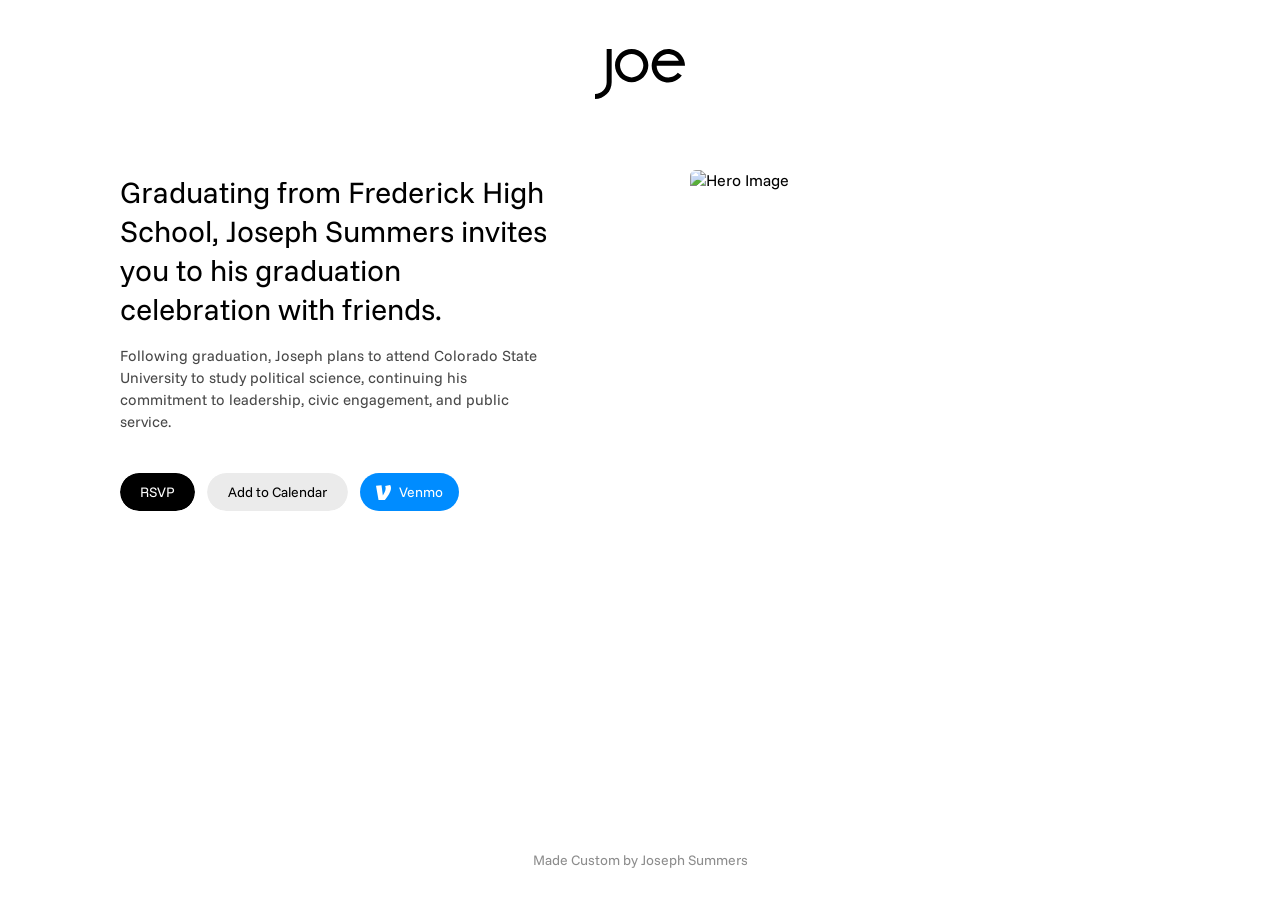
==== index.html @ 03ed66f7 "Added body paragraph" ====
<!DOCTYPE html>
<html lang="en">
<!-- YES, THIS WAS CUSTOM CODED BY ME! I DIDN'T USE A TEMPLATE! -->
<head>
    <meta charset="UTF-8">
    <meta name="viewport" content="width=device-width, initial-scale=1.0">
    <title>Joe Summers</title>
    <link rel="stylesheet" href="styles.css">
</head>
<body>
    <div class="banner">
        <div class="logo-wrap">
            <img src="assets/logo.svg" alt="Logo">
        </div>
    </div>
    <div class="hero">
        <div class="content">
            <div class="text">
                <div class="h1-wrap">
                    <h1>Graduating from Frederick High School, Joseph Summers invites you to his graduation celebration with friends.</h1>
                </div>
                <div class="p-wrap">
                    <p>Following graduation, Joseph plans to attend Colorado State University to study political science, continuing his commitment to leadership, civic engagement, and public service.</p>
                </div>
                <div class="button-wrap" aria-label="Graduation celebration actions">
                    <button class="button" type="button" data-open-rsvp>RSVP</button>
                    <details class="calendar-menu">
                        <summary class="button secondary">Add to Calendar</summary>
                        <div class="calendar-options">
                            <a href="assets/joe-summers-graduation.ics" download>Apple Calendar</a>
                            <a href="https://calendar.google.com/calendar/render?action=TEMPLATE&text=Joseph%20Summers%20Graduation%20Celebration&dates=20260530T230000Z/20260531T030000Z&location=16217%20Galena%20Court%2C%20Brighton%2C%20CO%2080602&details=Graduation%20celebration%20for%20Joseph%20Summers." target="_blank" rel="noopener">Google Calendar</a>
                        </div>
                    </details>
                    <a class="venmo-link" href="https://venmo.com/u/JosephSummers-016" target="_blank" rel="noopener" aria-label="Joseph Summers on Venmo">
                        <img src="assets/venmo.svg" alt="" aria-hidden="true">
                        <span>Venmo</span>
                    </a>
                </div>
            </div>
            <div class="image">
                <img src="assets/image.jpeg" alt="Hero Image">
            </div>
        </div>
    </div>
    <dialog class="rsvp-dialog" aria-labelledby="rsvp-title">
        <form class="rsvp-form" action="#" method="post" novalidate>
            <div class="rsvp-header">
                <h2 id="rsvp-title">RSVP</h2>
                <button class="dialog-close" type="button" aria-label="Close RSVP form" data-close-rsvp>&times;</button>
            </div>
            <div class="rsvp-row">
                <label>
                    <span>First name</span>
                    <input type="text" name="first-name" autocomplete="given-name" required>
                </label>
                <label>
                    <span>Last name</span>
                    <input type="text" name="last-name" autocomplete="family-name" required>
                </label>
            </div>
            <label>
                <span>Phone</span>
                <input type="tel" name="phone" autocomplete="tel" inputmode="tel" placeholder="(555) 123-4567" maxlength="14" pattern="\([0-9]{3}\) [0-9]{3}-[0-9]{4}" required>
            </label>
            <label>
                <span>Guests coming with you</span>
                <select name="guest-count" required>
                    <option value="0">0 guests</option>
                    <option value="1">1 guest</option>
                    <option value="2">2 guests</option>
                    <option value="3">3 guests</option>
                    <option value="4">4 guests</option>
                    <option value="5">5 guests</option>
                </select>
            </label>
            <p class="rsvp-error" aria-live="polite"></p>
            <button class="button" type="submit">Submit RSVP</button>
        </form>
    </dialog>
    <footer class="footer">
        <p>Made Custom by Joseph Summers</p>
    </footer>
    <script>
        const rsvpDialog = document.querySelector('.rsvp-dialog');
        const rsvpForm = document.querySelector('.rsvp-form');
        const rsvpError = document.querySelector('.rsvp-error');
        const openRsvpButton = document.querySelector('[data-open-rsvp]');
        const closeRsvpButton = document.querySelector('[data-close-rsvp]');
        const phoneField = rsvpForm.elements.phone;

        const formatPhoneNumber = (value) => {
            const digits = value.replace(/\D/g, '').slice(0, 10);

            if (digits.length < 4) {
                return digits;
            }

            if (digits.length < 7) {
                return `(${digits.slice(0, 3)}) ${digits.slice(3)}`;
            }

            return `(${digits.slice(0, 3)}) ${digits.slice(3, 6)}-${digits.slice(6)}`;
        };

        openRsvpButton.addEventListener('click', () => {
            rsvpDialog.showModal();
            rsvpDialog.querySelector('input').focus();
        });

        closeRsvpButton.addEventListener('click', () => {
            rsvpDialog.close();
        });

        rsvpDialog.addEventListener('click', (event) => {
            if (event.target === rsvpDialog) {
                rsvpDialog.close();
            }
        });

        rsvpForm.addEventListener('input', (event) => {
            if (event.target.matches('input')) {
                event.target.removeAttribute('aria-invalid');
                rsvpError.textContent = '';
            }
        });

        phoneField.addEventListener('input', () => {
            phoneField.value = formatPhoneNumber(phoneField.value);
        });

        rsvpForm.addEventListener('submit', (event) => {
            event.preventDefault();

            const firstNameField = rsvpForm.elements['first-name'];
            const lastNameField = rsvpForm.elements['last-name'];
            const guestCountField = rsvpForm.elements['guest-count'];

            rsvpForm.querySelectorAll('[aria-invalid="true"]').forEach((field) => {
                field.removeAttribute('aria-invalid');
            });

            const invalidField = [firstNameField, lastNameField, phoneField, guestCountField].find((field) => {
                return !field.validity.valid;
            });

            if (invalidField) {
                invalidField.setAttribute('aria-invalid', 'true');
                rsvpError.textContent = 'Please complete your name and enter a 10-digit phone number.';
                invalidField.focus();
            }
        });
    </script>
</body>
</html>
---- styles.css ----
@import url('https://fonts.googleapis.com/css2?family=Funnel+Sans:ital,wght@0,300..800;1,300..800&display=swap');

body {
    font-family: 'Funnel Sans', sans-serif;
    font-weight: 400;
    margin: 0;
    padding: 0;
    color: #000000;
    background: #ffffff;
}

.banner {
    display: flex;
    align-items: center;
    justify-content: center;
    padding: 49px 24px 71px;
}

.logo-wrap img {
    display: block;
    width: 90px;
    height: 50px;
}

.hero {
    display: flex;
    justify-content: center;
    padding: 0 40px 80px;
}

.content {
    display: grid;
    grid-template-columns: 430px 470px;
    column-gap: 140px;
    align-items: start;
    width: 100%;
    max-width: 1040px;
}

.text {
    display: flex;
    flex-direction: column;
    align-items: start;
    padding-top: 3px;
}

.h1-wrap {
    width: 100%;
}

.p-wrap {
    margin-top: 16px;
    max-width: 420px;
}

.p-wrap p {
    margin: 0;
    font-size: 15px;
    line-height: 22px;
    color: rgba(0, 0, 0, 0.72);
}

h1 {
    font-size: 30px;
    line-height: 39px;
    letter-spacing: 0;
    font-weight: 400;
    margin: 0;
}

.button-wrap {
    display: flex;
    flex-direction: row;
    align-items: center;
    column-gap: 12px;
    margin-top: 40px;
}

.calendar-menu {
    position: relative;
}

.calendar-menu summary {
    list-style: none;
}

.calendar-menu summary::-webkit-details-marker {
    display: none;
}

.button {
    position: relative;
    display: inline-flex;
    align-items: center;
    justify-content: center;
    min-height: 38px;
    padding: 0 20px;
    box-sizing: border-box;
    border: none;
    border-radius: 980px;
    background-color: transparent;
    color: #ffffff;
    font-size: 14px;
    line-height: 1;
    font-weight: 400;
    font-family: inherit;
    cursor: pointer;
    text-decoration: none;
    overflow: hidden;
}

.button::before {
    content: "";
    position: absolute;
    inset: 0;
    z-index: -1;
    border-radius: inherit;
    background-color: #000000;
    transition: opacity 180ms ease;
}

.button:hover::before {
    opacity: 0.72;
}

.button:active::before {
    opacity: 0.86;
}

.button.secondary {
    color: #000000;
    min-width: 141px;
}

.button.secondary::before {
    background-color: rgba(0, 0, 0, 0.08);
}

.calendar-options {
    position: absolute;
    top: calc(100% + 8px);
    left: 0;
    z-index: 10;
    display: flex;
    flex-direction: column;
    min-width: 158px;
    padding: 8px;
    border-radius: 12px;
    background: #ffffff;
    box-shadow: 0 10px 30px rgba(0, 0, 0, 0.10);
    border: 1px solid rgba(0, 0, 0, 0.10);
}

.calendar-options a {
    position: relative;
    padding: 10px 12px;
    border-radius: 8px;
    color: #000000;
    font-size: 14px;
    line-height: 1;
    text-decoration: none;
    white-space: nowrap;
    overflow: hidden;
}

.calendar-options a::before {
    content: "";
    position: absolute;
    inset: 0;
    z-index: -1;
    border-radius: inherit;
    background-color: rgba(0, 0, 0, 0.05);
    opacity: 0;
    transition: opacity 180ms ease;
}

.calendar-options a:hover::before {
    opacity: 0.72;
}

.rsvp-dialog {
    width: min(430px, calc(100% - 40px));
    padding: 0;
    border: none;
    border-radius: 10px;
    background: #ffffff;
    color: #000000;
    box-shadow: 0 24px 70px rgba(0, 0, 0, 0.20);
}

.rsvp-dialog::backdrop {
    background: rgba(0, 0, 0, 0.34);
}

.rsvp-form {
    display: grid;
    grid-template-columns: 1fr;
    row-gap: 12px;
    width: 100%;
    padding: 22px;
    box-sizing: border-box;
}

.rsvp-header {
    display: flex;
    align-items: center;
    justify-content: space-between;
    column-gap: 16px;
    margin-bottom: 2px;
}

.rsvp-header h2 {
    margin: 0;
    font-size: 22px;
    line-height: 28px;
    font-weight: 400;
    letter-spacing: 0;
}

.dialog-close {
    display: inline-flex;
    align-items: center;
    justify-content: center;
    width: 32px;
    height: 32px;
    padding: 0;
    border: none;
    border-radius: 50%;
    background: rgba(0, 0, 0, 0.06);
    color: #000000;
    font-family: inherit;
    font-size: 22px;
    line-height: 1;
    cursor: pointer;
}

.dialog-close:hover {
    background: rgba(0, 0, 0, 0.10);
}

.rsvp-row {
    display: grid;
    grid-template-columns: 1fr 1fr;
    column-gap: 12px;
}

.rsvp-form label {
    display: flex;
    flex-direction: column;
    row-gap: 6px;
}

.rsvp-form span {
    color: rgba(0, 0, 0, 0.58);
    font-size: 13px;
    line-height: 18px;
}

.rsvp-form input,
.rsvp-form select {
    width: 100%;
    min-height: 42px;
    padding: 0 13px;
    box-sizing: border-box;
    border: 1px solid rgba(0, 0, 0, 0.16);
    border-radius: 8px;
    background: #ffffff;
    color: #000000;
    font: inherit;
    font-family: inherit;
    font-size: 15px;
    line-height: 1;
    outline: none;
    transition: border-color 180ms ease, box-shadow 180ms ease;
}

.rsvp-form select {
    appearance: none;
    background-image: linear-gradient(45deg, transparent 50%, #000000 50%),
        linear-gradient(135deg, #000000 50%, transparent 50%);
    background-position: calc(100% - 18px) 18px, calc(100% - 13px) 18px;
    background-repeat: no-repeat;
    background-size: 5px 5px, 5px 5px;
    padding-right: 34px;
}

.rsvp-form input:focus,
.rsvp-form select:focus {
    border-color: rgba(0, 0, 0, 0.72);
    box-shadow: 0 0 0 3px rgba(0, 0, 0, 0.08);
}

.rsvp-form input[aria-invalid="true"],
.rsvp-form select[aria-invalid="true"] {
    border-color: rgba(0, 0, 0, 0.72);
    box-shadow: inset 0 0 0 1px rgba(0, 0, 0, 0.72);
}

.rsvp-error {
    min-height: 18px;
    margin: 0;
    color: rgba(0, 0, 0, 0.58);
    font-size: 13px;
    line-height: 18px;
}

.rsvp-form .button {
    justify-self: start;
}

@media (prefers-reduced-motion: reduce) {
    .button::before,
    .calendar-options a::before,
    .rsvp-form input {
        transition: none;
    }
}

.image {
    width: 470px;
    height: 600px;
    border-radius: 6px;
    overflow: hidden;
}

.image img {
    display: block;
    width: 100%;
    height: 100%;
    object-fit: cover;
    object-position: center;
}

.footer {
    display: flex;
    align-items: center;
    justify-content: center;
    width: 100%;
    max-width: 1040px;
    margin: 0 auto;
    padding: 0 40px 40px;
    box-sizing: border-box;
}

.footer p {
    margin: 0;
    color: rgba(0, 0, 0, 0.45);
    font-size: 14px;
    line-height: 20px;
}

.venmo-link {
    display: inline-flex;
    align-items: center;
    justify-content: center;
    column-gap: 8px;
    min-height: 38px;
    padding: 0 16px;
    border-radius: 980px;
    background: #008CFF;
    color: #ffffff;
    font-size: 14px;
    line-height: 1;
    text-decoration: none;
    transition: opacity 180ms ease;
}

.venmo-link:hover {
    opacity: 0.72;
}

.venmo-link img {
    display: block;
    width: 15px;
    height: 15px;
}

::selection {
    background-color: #000000;
    color: #ffffff;
}

@media (max-width: 980px) {
    .banner {
        padding-bottom: 48px;
    }

    .hero {
        padding: 0 24px 56px;
    }

    .footer {
        padding-right: 24px;
        padding-left: 24px;
    }

    .content {
        grid-template-columns: 1fr;
        row-gap: 44px;
        max-width: 560px;
    }

    .text {
        padding-top: 0;
    }

    .image {
        width: 100%;
        height: auto;
        aspect-ratio: 47 / 60;
    }
}

@media (max-width: 520px) {
    .banner {
        padding-top: 32px;
        padding-bottom: 40px;
    }

    h1 {
        font-size: 28px;
        line-height: 36px;
    }

    .button-wrap {
        margin-top: 32px;
        flex-wrap: wrap;
    }

    .footer {
        row-gap: 18px;
        flex-wrap: wrap;
    }

    .rsvp-dialog {
        width: min(430px, calc(100% - 28px));
    }

    .rsvp-form {
        padding: 18px;
    }

    .rsvp-row {
        grid-template-columns: 1fr;
        row-gap: 12px;
    }
}
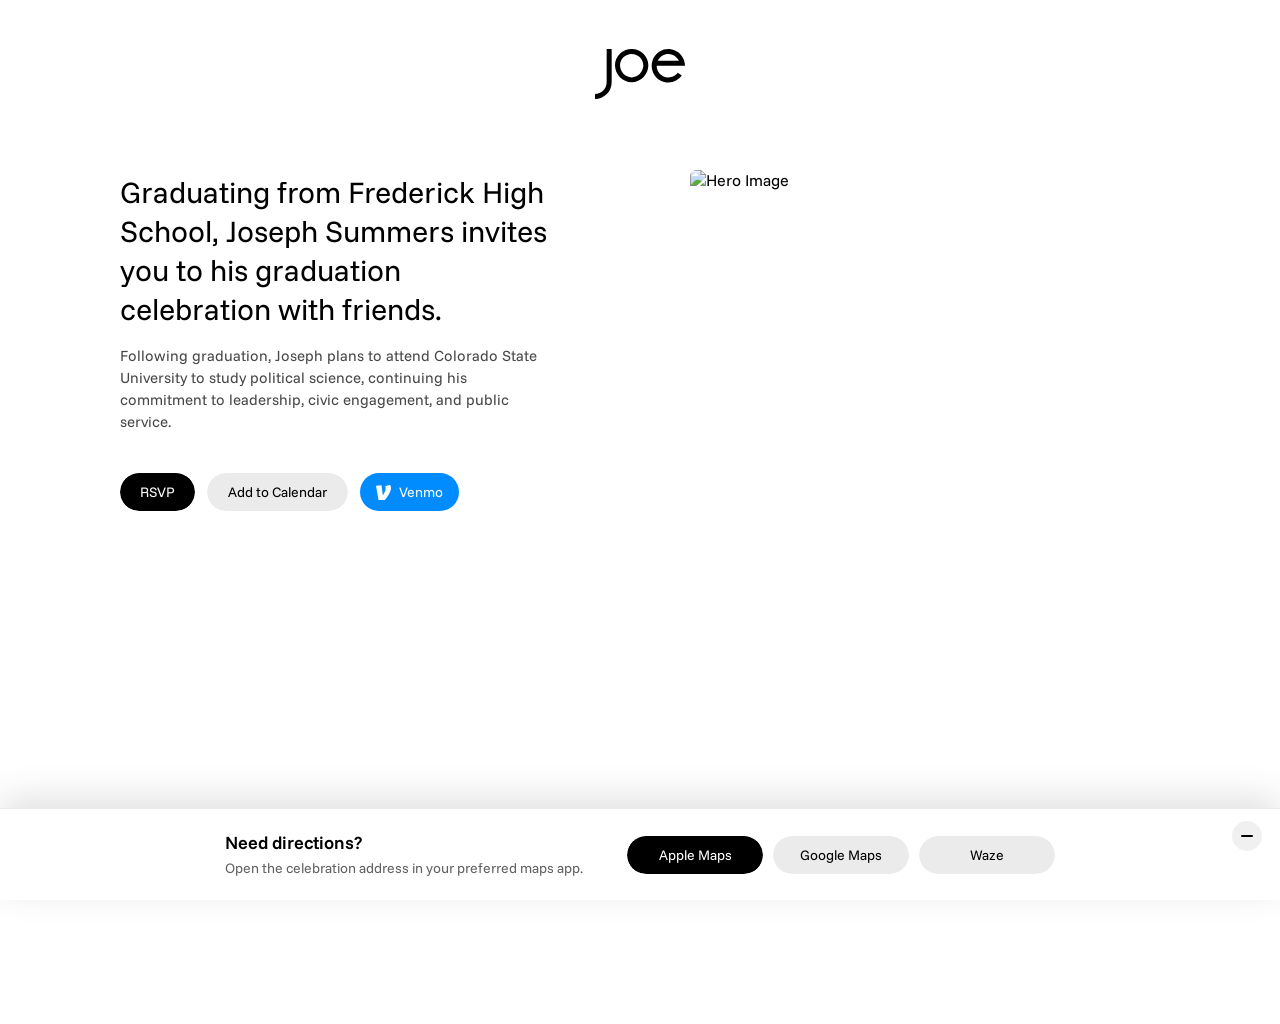
==== commit 16ce998f: "Add persistent directions banner" ====
--- a/index.html
+++ b/index.html
@@ -27,8 +27,14 @@
                     <details class="calendar-menu">
                         <summary class="button secondary">Add to Calendar</summary>
                         <div class="calendar-options">
-                            <a href="assets/joe-summers-graduation.ics" download>Apple Calendar</a>
-                            <a href="https://calendar.google.com/calendar/render?action=TEMPLATE&text=Joseph%20Summers%20Graduation%20Celebration&dates=20260530T230000Z/20260531T030000Z&location=16217%20Galena%20Court%2C%20Brighton%2C%20CO%2080602&details=Graduation%20celebration%20for%20Joseph%20Summers." target="_blank" rel="noopener">Google Calendar</a>
+                            <a href="assets/joe-summers-graduation.ics" download>
+                                <img src="assets/calendar_apple.svg" alt="" aria-hidden="true">
+                                <span>Apple Calendar</span>
+                            </a>
+                            <a href="https://calendar.google.com/calendar/render?action=TEMPLATE&text=Joseph%20Summers%20Graduation%20Celebration&dates=20260530T230000Z/20260531T030000Z&location=16217%20Galena%20Court%2C%20Brighton%2C%20CO%2080602&details=Graduation%20celebration%20for%20Joseph%20Summers." target="_blank" rel="noopener">
+                                <img src="assets/calendar_google.svg" alt="" aria-hidden="true">
+                                <span>Google Calendar</span>
+                            </a>
                         </div>
                     </details>
                     <a class="venmo-link" href="https://venmo.com/u/JosephSummers-016" target="_blank" rel="noopener" aria-label="Joseph Summers on Venmo">
@@ -74,81 +80,37 @@
                 </select>
             </label>
             <p class="rsvp-error" aria-live="polite"></p>
-            <button class="button" type="submit">Submit RSVP</button>
+            <button class="button rsvp-submit" type="submit">
+                <span class="submit-label">Submit RSVP</span>
+                <span class="submit-spinner" aria-hidden="true"></span>
+            </button>
         </form>
+        <div class="rsvp-confirmation" role="status" aria-live="polite" hidden>
+            <div class="confirmation-mark" aria-hidden="true">
+                <img src="assets/check-mark.svg" alt="">
+            </div>
+            <h2 tabindex="-1">RSVP received</h2>
+            <p>Thanks for letting us know. We look forward to celebrating with you.</p>
+            <button class="button" type="button" data-close-rsvp>Close</button>
+        </div>
     </dialog>
     <footer class="footer">
         <p>Made Custom by Joseph Summers</p>
     </footer>
-    <script>
-        const rsvpDialog = document.querySelector('.rsvp-dialog');
-        const rsvpForm = document.querySelector('.rsvp-form');
-        const rsvpError = document.querySelector('.rsvp-error');
-        const openRsvpButton = document.querySelector('[data-open-rsvp]');
-        const closeRsvpButton = document.querySelector('[data-close-rsvp]');
-        const phoneField = rsvpForm.elements.phone;
-
-        const formatPhoneNumber = (value) => {
-            const digits = value.replace(/\D/g, '').slice(0, 10);
-
-            if (digits.length < 4) {
-                return digits;
-            }
-
-            if (digits.length < 7) {
-                return `(${digits.slice(0, 3)}) ${digits.slice(3)}`;
-            }
-
-            return `(${digits.slice(0, 3)}) ${digits.slice(3, 6)}-${digits.slice(6)}`;
-        };
-
-        openRsvpButton.addEventListener('click', () => {
-            rsvpDialog.showModal();
-            rsvpDialog.querySelector('input').focus();
-        });
-
-        closeRsvpButton.addEventListener('click', () => {
-            rsvpDialog.close();
-        });
-
-        rsvpDialog.addEventListener('click', (event) => {
-            if (event.target === rsvpDialog) {
-                rsvpDialog.close();
-            }
-        });
-
-        rsvpForm.addEventListener('input', (event) => {
-            if (event.target.matches('input')) {
-                event.target.removeAttribute('aria-invalid');
-                rsvpError.textContent = '';
-            }
-        });
-
-        phoneField.addEventListener('input', () => {
-            phoneField.value = formatPhoneNumber(phoneField.value);
-        });
-
-        rsvpForm.addEventListener('submit', (event) => {
-            event.preventDefault();
-
-            const firstNameField = rsvpForm.elements['first-name'];
-            const lastNameField = rsvpForm.elements['last-name'];
-            const guestCountField = rsvpForm.elements['guest-count'];
-
-            rsvpForm.querySelectorAll('[aria-invalid="true"]').forEach((field) => {
-                field.removeAttribute('aria-invalid');
-            });
-
-            const invalidField = [firstNameField, lastNameField, phoneField, guestCountField].find((field) => {
-                return !field.validity.valid;
-            });
-
-            if (invalidField) {
-                invalidField.setAttribute('aria-invalid', 'true');
-                rsvpError.textContent = 'Please complete your name and enter a 10-digit phone number.';
-                invalidField.focus();
-            }
-        });
-    </script>
+    <aside class="map-banner" aria-label="Directions to the graduation celebration" data-map-banner>
+        <button class="map-banner-toggle" type="button" aria-label="Minimize directions banner" aria-expanded="true" data-map-banner-toggle>
+            <span class="map-banner-toggle-mark" aria-hidden="true"></span>
+        </button>
+        <div class="map-banner-copy" data-map-banner-copy>
+            <h2>Need directions?</h2>
+            <p>Open the celebration address in your preferred maps app.</p>
+        </div>
+        <div class="map-banner-actions" data-map-banner-actions>
+            <a class="button" href="https://maps.apple.com/?q=16217%20Galena%20Court%2C%20Brighton%2C%20CO%2080602" target="_blank" rel="noopener">Apple Maps</a>
+            <a class="button secondary" href="https://www.google.com/maps/search/?api=1&amp;query=16217%20Galena%20Court%2C%20Brighton%2C%20CO%2080602" target="_blank" rel="noopener">Google Maps</a>
+            <a class="button secondary" href="https://waze.com/ul?q=16217%20Galena%20Court%2C%20Brighton%2C%20CO%2080602&amp;navigate=yes" target="_blank" rel="noopener">Waze</a>
+        </div>
+    </aside>
+    <script src="script.js" defer></script>
 </body>
 </html>
--- a/styles.css
+++ b/styles.css
@@ -4,9 +4,13 @@
     font-family: 'Funnel Sans', sans-serif;
     font-weight: 400;
     margin: 0;
-    padding: 0;
+    padding: 0 0 114px;
     color: #000000;
     background: #ffffff;
+}
+
+body.map-banner-is-minimized {
+    padding-bottom: 62px;
 }
 
 .banner {
@@ -127,6 +131,16 @@
     opacity: 0.86;
 }
 
+.button:disabled {
+    color: rgba(0, 0, 0, 0.42);
+    cursor: not-allowed;
+}
+
+.button:disabled::before {
+    background-color: rgba(0, 0, 0, 0.12);
+    opacity: 1;
+}
+
 .button.secondary {
     color: #000000;
     min-width: 141px;
@@ -153,6 +167,9 @@
 
 .calendar-options a {
     position: relative;
+    display: inline-flex;
+    align-items: center;
+    column-gap: 8px;
     padding: 10px 12px;
     border-radius: 8px;
     color: #000000;
@@ -161,6 +178,12 @@
     text-decoration: none;
     white-space: nowrap;
     overflow: hidden;
+}
+
+.calendar-options img {
+    display: block;
+    width: 15px;
+    height: 15px;
 }
 
 .calendar-options a::before {
@@ -199,6 +222,10 @@
     width: 100%;
     padding: 22px;
     box-sizing: border-box;
+}
+
+.rsvp-form[hidden] {
+    display: none;
 }
 
 .rsvp-header {
@@ -250,7 +277,7 @@
     row-gap: 6px;
 }
 
-.rsvp-form span {
+.rsvp-form label span {
     color: rgba(0, 0, 0, 0.58);
     font-size: 13px;
     line-height: 18px;
@@ -308,11 +335,92 @@
     justify-self: start;
 }
 
+.rsvp-submit {
+    column-gap: 8px;
+}
+
+.submit-label {
+    color: inherit;
+    font-size: inherit;
+    line-height: inherit;
+}
+
+.rsvp-submit:disabled {
+    cursor: wait;
+}
+
+.submit-spinner {
+    display: none;
+    width: 13px;
+    height: 13px;
+    border: 2px solid rgba(255, 255, 255, 0.42);
+    border-top-color: #ffffff;
+    border-radius: 50%;
+    box-sizing: border-box;
+    animation: submit-spin 760ms linear infinite;
+}
+
+.rsvp-submit[aria-busy="true"] .submit-spinner {
+    display: block;
+}
+
+@keyframes submit-spin {
+    to {
+        transform: rotate(360deg);
+    }
+}
+
+.rsvp-confirmation {
+    display: grid;
+    justify-items: start;
+    row-gap: 12px;
+    padding: 26px 22px 22px;
+    box-sizing: border-box;
+}
+
+.rsvp-confirmation[hidden] {
+    display: none;
+}
+
+.confirmation-mark {
+    width: 34px;
+    height: 34px;
+}
+
+.confirmation-mark img {
+    display: block;
+    width: 100%;
+    height: 100%;
+}
+
+.rsvp-confirmation h2 {
+    margin: 4px 0 0;
+    color: #000000;
+    font-size: 22px;
+    line-height: 28px;
+    font-weight: 400;
+    letter-spacing: 0;
+    outline: none;
+}
+
+.rsvp-confirmation p {
+    max-width: 330px;
+    margin: 0 0 6px;
+    color: rgba(0, 0, 0, 0.62);
+    font-size: 15px;
+    line-height: 22px;
+}
+
 @media (prefers-reduced-motion: reduce) {
     .button::before,
     .calendar-options a::before,
-    .rsvp-form input {
+    .rsvp-form input,
+    .map-banner-toggle {
         transition: none;
+    }
+
+    .submit-spinner {
+        animation-duration: 1.4s;
     }
 }
 
@@ -347,6 +455,135 @@
     color: rgba(0, 0, 0, 0.45);
     font-size: 14px;
     line-height: 20px;
+}
+
+.map-banner {
+    position: fixed;
+    right: 0;
+    bottom: 0;
+    left: 0;
+    z-index: 20;
+    display: flex;
+    align-items: center;
+    justify-content: center;
+    column-gap: 44px;
+    min-height: 92px;
+    padding: 18px 28px;
+    box-sizing: border-box;
+    border: 1px solid rgba(0, 0, 0, 0.08);
+    border-bottom: 0;
+    border-right: 0;
+    border-left: 0;
+    border-radius: 0;
+    background: rgba(255, 255, 255, 0.94);
+    box-shadow: 0 -10px 36px rgba(0, 0, 0, 0.12);
+    backdrop-filter: blur(18px);
+}
+
+.map-banner-toggle {
+    position: absolute;
+    top: 12px;
+    right: 18px;
+    display: inline-flex;
+    align-items: center;
+    justify-content: center;
+    width: 30px;
+    height: 30px;
+    padding: 0;
+    border: 0;
+    border-radius: 50%;
+    background: rgba(0, 0, 0, 0.06);
+    color: #000000;
+    cursor: pointer;
+    transition: background-color 180ms ease;
+}
+
+.map-banner-toggle:hover {
+    background: rgba(0, 0, 0, 0.10);
+}
+
+.map-banner-toggle-mark {
+    position: relative;
+    display: block;
+    width: 12px;
+    height: 12px;
+}
+
+.map-banner-toggle-mark::before,
+.map-banner-toggle-mark::after {
+    content: "";
+    position: absolute;
+    top: 5px;
+    left: 0;
+    width: 12px;
+    height: 2px;
+    border-radius: 2px;
+    background: currentColor;
+}
+
+.map-banner-toggle-mark::after {
+    opacity: 0;
+    transform: rotate(90deg);
+}
+
+.map-banner-copy {
+    display: grid;
+    row-gap: 4px;
+    min-width: 0;
+}
+
+.map-banner-copy h2 {
+    margin: 0;
+    color: #000000;
+    font-size: 18px;
+    line-height: 22px;
+    font-weight: 600;
+    letter-spacing: 0;
+}
+
+.map-banner-copy p {
+    margin: 0;
+    color: rgba(0, 0, 0, 0.62);
+    font-size: 14px;
+    line-height: 20px;
+}
+
+.map-banner-actions {
+    display: flex;
+    align-items: center;
+    column-gap: 10px;
+}
+
+.map-banner .button {
+    min-width: 136px;
+}
+
+.map-banner.is-minimized {
+    justify-content: center;
+    min-height: 50px;
+    padding: 10px 58px 10px 20px;
+}
+
+.map-banner.is-minimized .map-banner-copy {
+    width: auto;
+}
+
+.map-banner.is-minimized .map-banner-copy h2 {
+    font-size: 15px;
+    line-height: 20px;
+}
+
+.map-banner.is-minimized .map-banner-copy p,
+.map-banner.is-minimized .map-banner-actions {
+    display: none;
+}
+
+.map-banner.is-minimized .map-banner-toggle {
+    top: 10px;
+}
+
+.map-banner.is-minimized .map-banner-toggle-mark::after {
+    opacity: 1;
 }
 
 .venmo-link {
@@ -381,6 +618,14 @@
 }
 
 @media (max-width: 980px) {
+    body {
+        padding-bottom: 138px;
+    }
+
+    body.map-banner-is-minimized {
+        padding-bottom: 62px;
+    }
+
     .banner {
         padding-bottom: 48px;
     }
@@ -409,9 +654,78 @@
         height: auto;
         aspect-ratio: 47 / 60;
     }
+
+    .invite-animation {
+        width: min(88vw, 500px);
+    }
+
+    .map-banner {
+        justify-content: space-between;
+        column-gap: 24px;
+        min-height: 104px;
+    }
+}
+
+@media (max-width: 700px) {
+    body {
+        padding-bottom: 258px;
+    }
+
+    body.map-banner-is-minimized {
+        padding-bottom: 62px;
+    }
+
+    .map-banner {
+        display: grid;
+        grid-template-columns: 1fr;
+        align-content: start;
+        justify-items: center;
+        row-gap: 18px;
+        min-height: 238px;
+        padding: 22px 20px 18px;
+        text-align: center;
+    }
+
+    .map-banner-toggle {
+        top: 12px;
+        right: 14px;
+    }
+
+    .map-banner-copy,
+    .map-banner-actions {
+        width: min(100%, 430px);
+    }
+
+    .map-banner-actions {
+        display: grid;
+        grid-template-columns: 1fr;
+        row-gap: 8px;
+    }
+
+    .map-banner .button {
+        width: 100%;
+        min-width: 0;
+        padding-right: 12px;
+        padding-left: 12px;
+    }
+
+    .map-banner.is-minimized {
+        display: flex;
+        min-height: 50px;
+        padding: 10px 54px 10px 20px;
+        text-align: left;
+    }
 }
 
 @media (max-width: 520px) {
+    body {
+        padding-bottom: 258px;
+    }
+
+    body.map-banner-is-minimized {
+        padding-bottom: 62px;
+    }
+
     .banner {
         padding-top: 32px;
         padding-bottom: 40px;
@@ -444,4 +758,62 @@
         grid-template-columns: 1fr;
         row-gap: 12px;
     }
-}
+
+    .invitation-stage {
+        padding: 30px 18px 28px;
+    }
+
+    .invite-animation {
+        width: 100%;
+        height: 620px;
+        min-height: 620px;
+        margin-top: 0;
+    }
+
+    .card-flight {
+        width: min(76vw, 310px);
+    }
+
+    .envelope {
+        width: min(88vw, 390px);
+        height: min(54vw, 230px);
+        min-height: 182px;
+    }
+
+    .invite-shadow {
+        width: min(78vw, 340px);
+    }
+
+    @keyframes card-remove {
+        0% {
+            opacity: 0;
+            clip-path: inset(0 0 48% 0 round 6px);
+            transform: translate3d(-53%, 74px, 0) rotate(-8deg) scale(0.60);
+        }
+
+        18% {
+            opacity: 1;
+        }
+
+        56% {
+            clip-path: inset(0 0 10% 0 round 6px);
+            transform: translate3d(-54%, -148px, 0) rotate(-13deg) scale(0.76);
+        }
+
+        100% {
+            opacity: 1;
+            clip-path: inset(0 0 0 0 round 6px);
+            transform: translate3d(-50%, -106px, 0) rotate(0deg) scale(1);
+        }
+    }
+}
+
+@media (prefers-reduced-motion: reduce) {
+    .mail-scene,
+    .card-flight,
+    .envelope-flap,
+    .invite-shadow {
+        animation-duration: 1ms;
+        animation-delay: 0ms;
+    }
+}
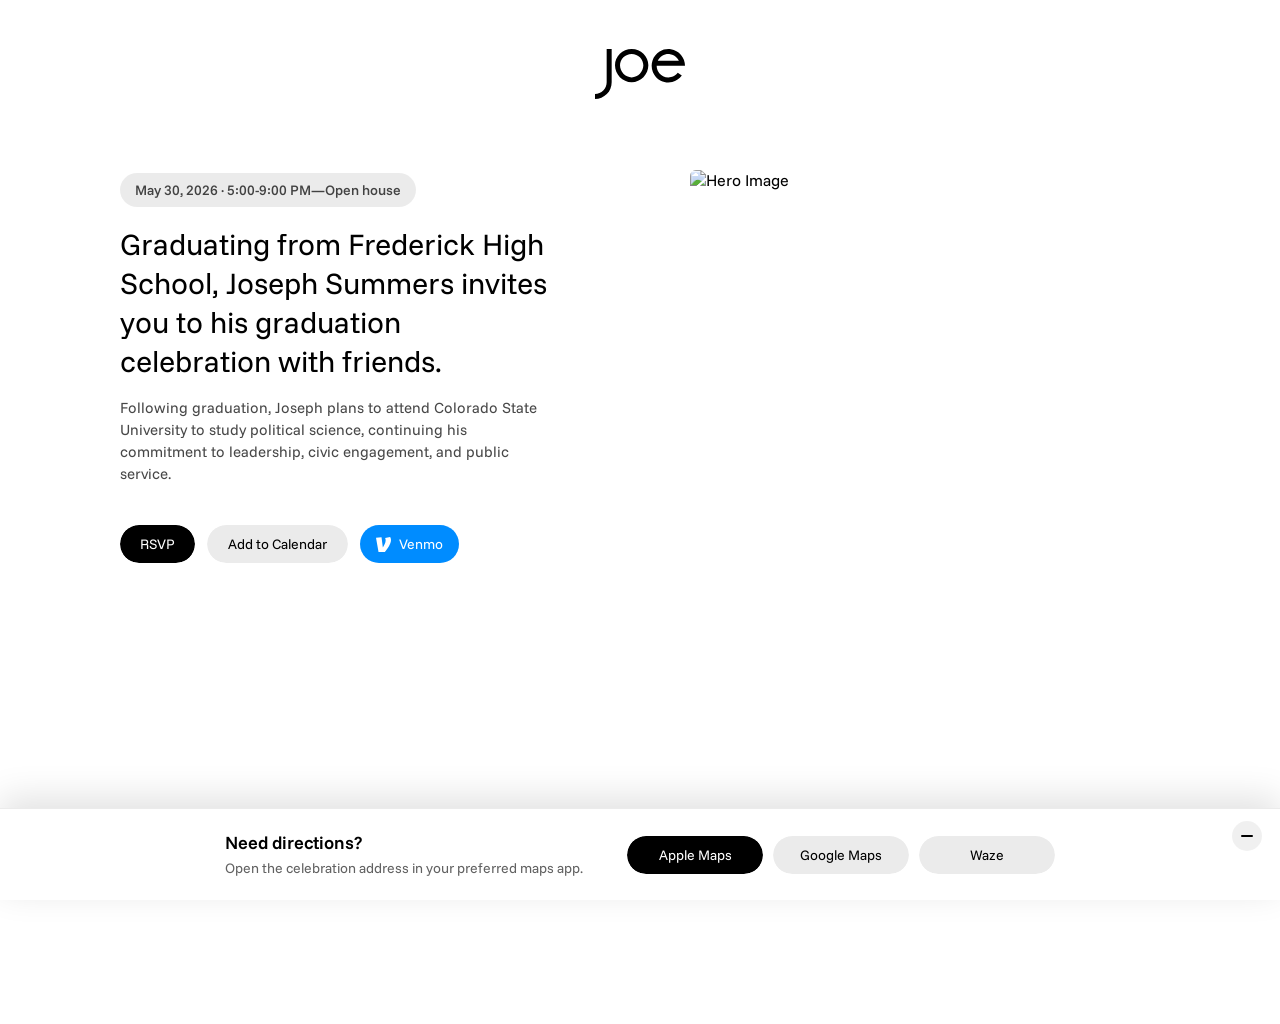
==== commit 42657227: "Add event date pill" ====
--- a/index.html
+++ b/index.html
@@ -16,6 +16,7 @@
     <div class="hero">
         <div class="content">
             <div class="text">
+                <time class="event-pill" datetime="2026-05-30T17:00:00-06:00">May 30, 2026 · 5:00-9:00 PM—Open house</time>
                 <div class="h1-wrap">
                     <h1>Graduating from Frederick High School, Joseph Summers invites you to his graduation celebration with friends.</h1>
                 </div>
--- a/styles.css
+++ b/styles.css
@@ -50,6 +50,22 @@
 
 .h1-wrap {
     width: 100%;
+}
+
+.event-pill {
+    display: inline-flex;
+    align-items: center;
+    min-height: 34px;
+    margin-bottom: 18px;
+    padding: 0 15px;
+    box-sizing: border-box;
+    border-radius: 980px;
+    background: rgba(0, 0, 0, 0.08);
+    color: rgba(0, 0, 0, 0.72);
+    font-size: 14px;
+    line-height: 1;
+    font-weight: 500;
+    white-space: nowrap;
 }
 
 .p-wrap {
@@ -741,6 +757,11 @@
         flex-wrap: wrap;
     }
 
+    .event-pill {
+        margin-bottom: 16px;
+        white-space: normal;
+    }
+
     .footer {
         row-gap: 18px;
         flex-wrap: wrap;
